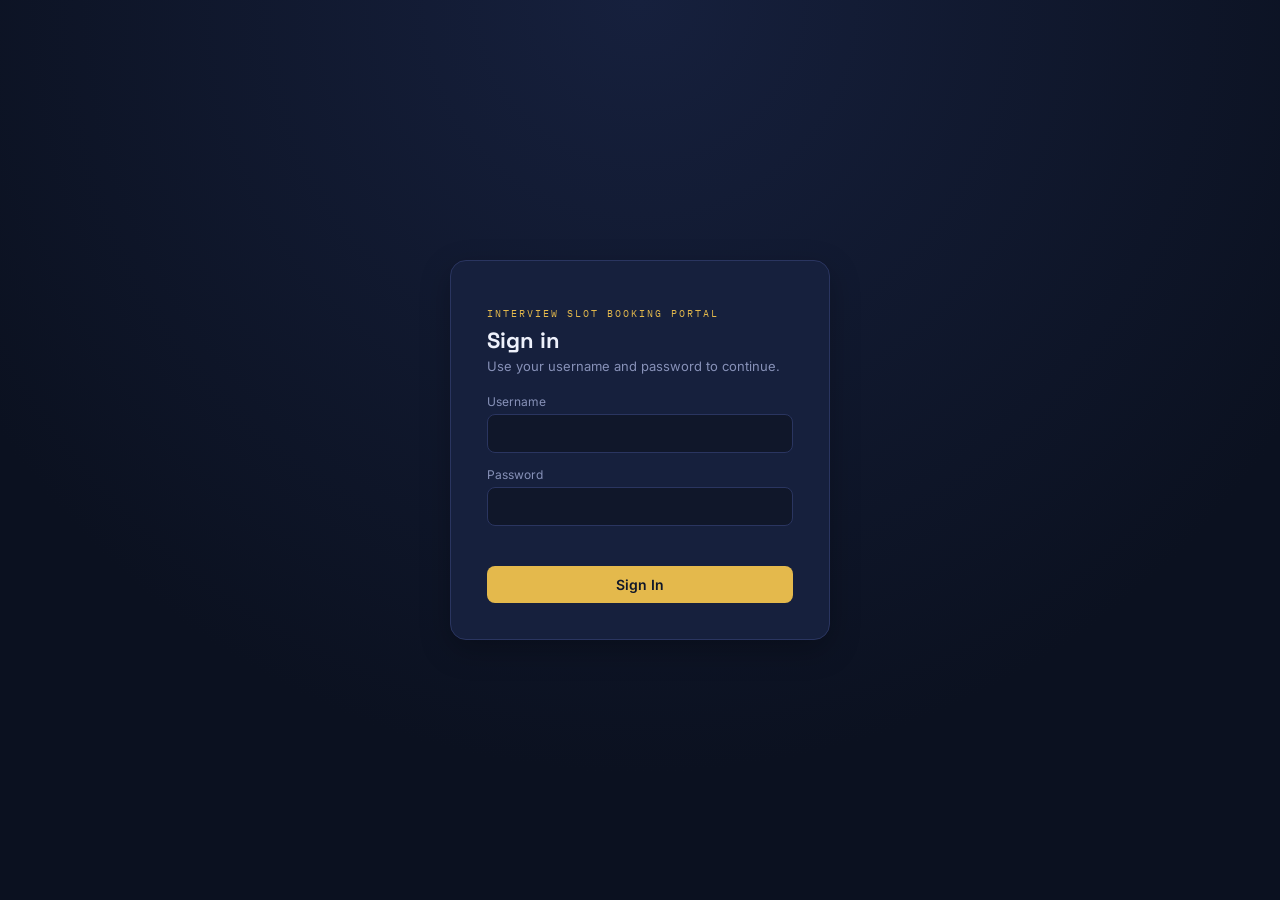
==== docs/index.html @ d64bdc70 "Add index.html redirect so the bare Pages root URL doesn't 404 Co-Authored-By: Claude Sonnet 5 <nore" ====
<!DOCTYPE html>
<html>
<head>
  <meta charset="utf-8">
  <title>Interview Slot Booking Portal</title>
  <meta http-equiv="refresh" content="0; url=login.html">
</head>
<body>
  <p>Redirecting to <a href="login.html">login.html</a>…</p>
</body>
</html>
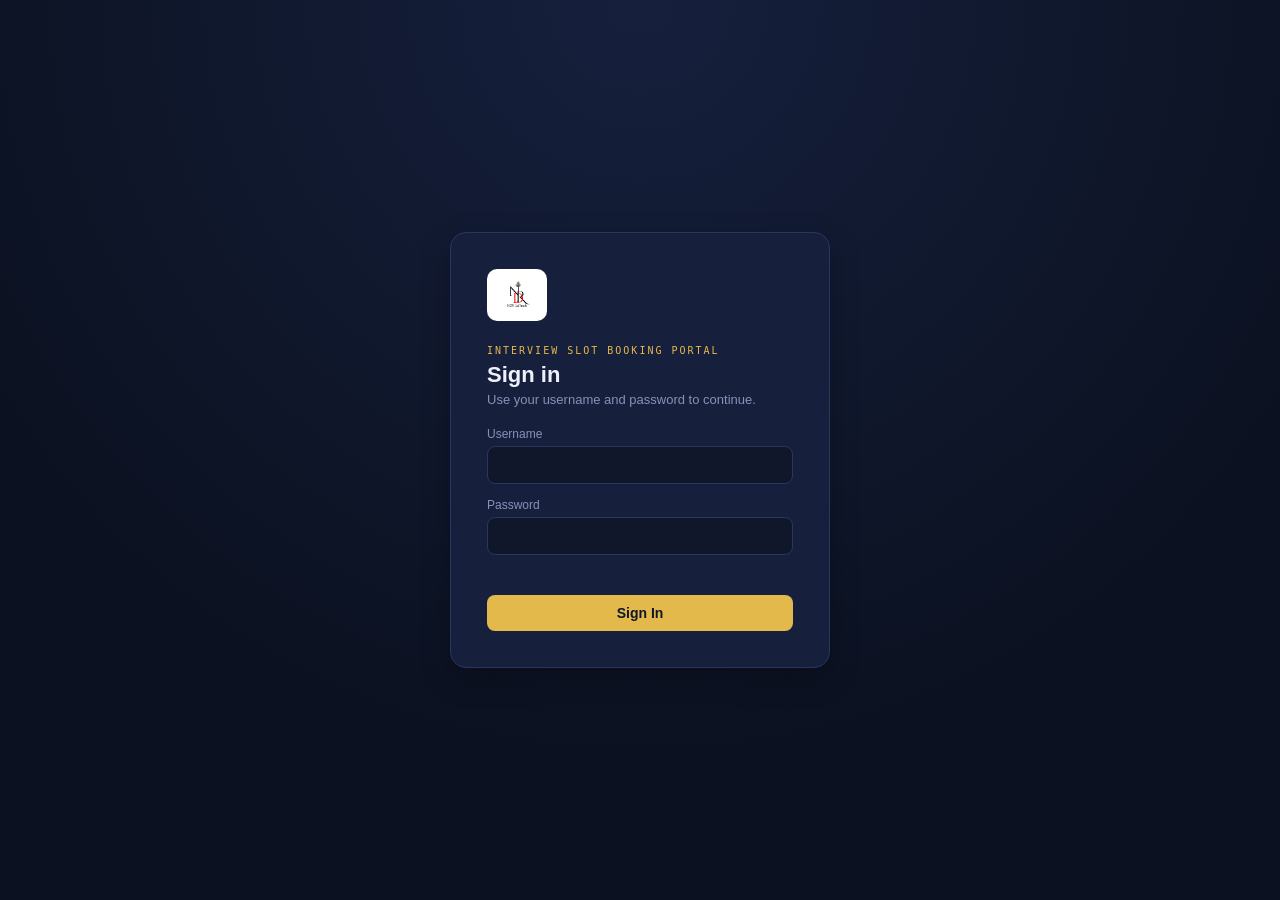
==== commit 3c4a0b72: "Add NDR EdTech branding: logo and favicon on every page Co-Authored-By: Claude Sonnet 5 <noreply@ant" ====
--- a/docs/index.html
+++ b/docs/index.html
@@ -2,7 +2,8 @@
 <html>
 <head>
   <meta charset="utf-8">
-  <title>Interview Slot Booking Portal</title>
+  <title>NDR EdTech — Interview Slot Booking Portal</title>
+  <link rel="icon" href="ndr_logo.png">
   <meta http-equiv="refresh" content="0; url=login.html">
 </head>
 <body>
